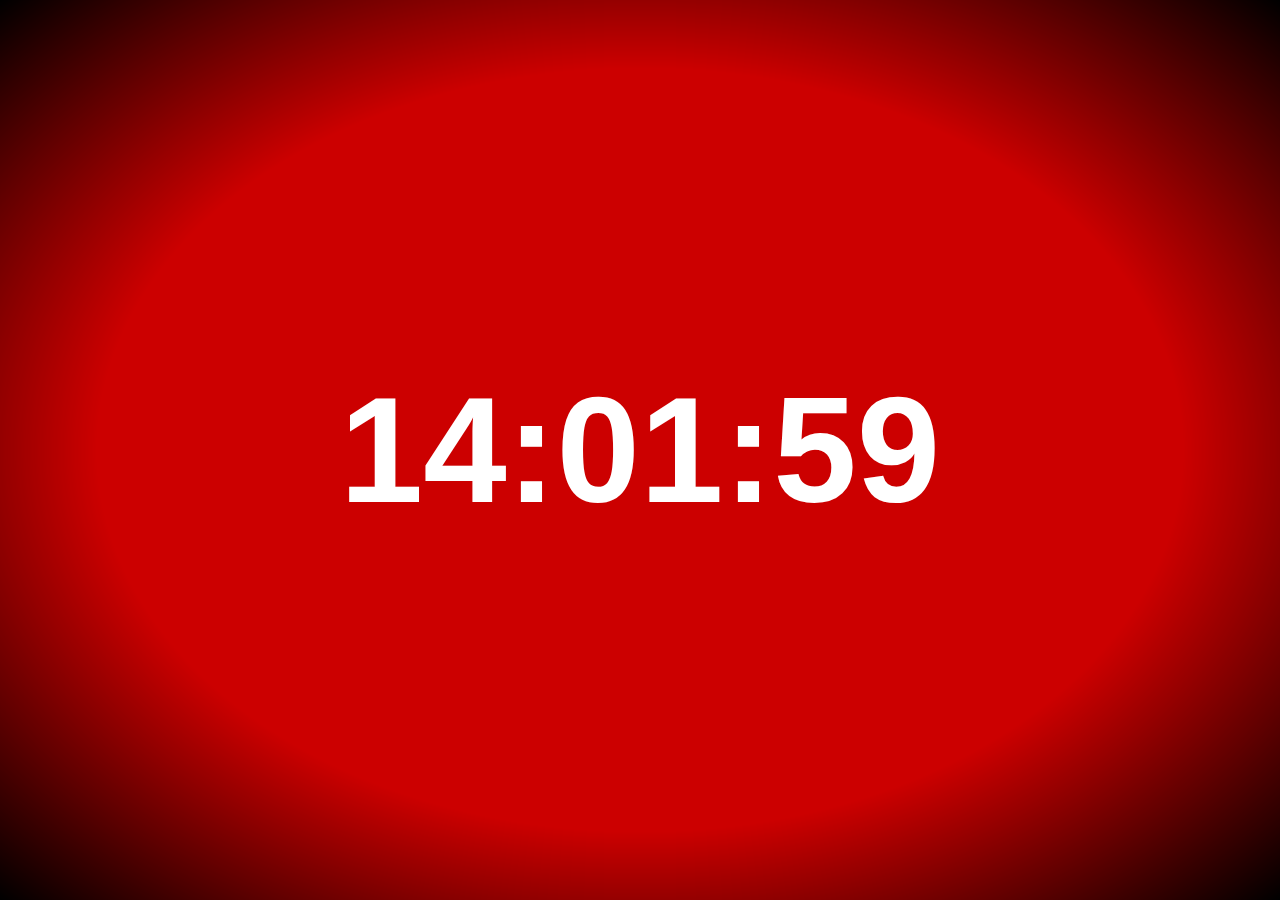
==== index.html @ 945767bd "First commit" ====
<!DOCTYPE html>
<html>
    <head>
        <title>HTML</title>
        <link rel="stylesheet" href="styles.css">
    </head>
    <body>
        <h1 id="clock" class="clock"></h1>
    
        <div class="area">
            <ul class="circles">
                <li></li>
                <li></li>
                <li></li>
                <li></li>
                <li></li>
                <li></li>
                <li></li>
                <li></li>
                <li></li>
                <li></li>
            </ul>
        </div>

        <div class="border"></div>

        <script src="script-1.js"></script>
    </body>
</html>
---- styles.css ----
*{
    margin: 0px;
    padding: 0px;
}

body{
    font-family: 'Roboto', sans-serif;
}

.clock {
    width: 100%;
    position: absolute;
    top: 50%;
    left: 50%;
    transform: translate(-50%, -50%);
    text-align: center;
    color: white;
    font-size: 150px;
}

.border {
    position: fixed;
    top: 0;
    left: 0;
    right: 0;
    bottom: 0;
    background: radial-gradient(ellipse at center, rgba(0, 0, 0, 0) 60%, rgba(0, 0, 0, 1));
}

.area{
    background: #cc0000;
    background: -webkit-linear-gradient(to left, #e21c1c, #ff2f2f);
    width: 100%;
    height:100vh;
}

.circles{
    position: absolute;
    top: 0;
    left: 0;
    width: 100%;
    height: 100%;
    overflow: hidden;
}

.circles li{
    position: absolute;
    display: block;
    list-style: none;
    width: 20px;
    height: 20px;
    background: rgba(255, 166, 166, 0.2);
    animation: animate 25s linear infinite;
    bottom: -150px;
}

.circles li:nth-child(1){
    left: 25%;
    width: 80px;
    height: 80px;
    animation-delay: 0s;
}

.circles li:nth-child(2){
    left: 10%;
    width: 20px;
    height: 20px;
    animation-delay: 2s;
    animation-duration: 12s;
}

.circles li:nth-child(3){
    left: 70%;
    width: 20px;
    height: 20px;
    animation-delay: 4s;
}

.circles li:nth-child(4){
    left: 40%;
    width: 60px;
    height: 60px;
    animation-delay: 0s;
    animation-duration: 18s;
}

.circles li:nth-child(5){
    left: 65%;
    width: 20px;
    height: 20px;
    animation-delay: 0s;
}

.circles li:nth-child(6){
    left: 75%;
    width: 110px;
    height: 110px;
    animation-delay: 3s;
}

.circles li:nth-child(7){
    left: 35%;
    width: 150px;
    height: 150px;
    animation-delay: 7s;
}

.circles li:nth-child(8){
    left: 50%;
    width: 25px;
    height: 25px;
    animation-delay: 15s;
    animation-duration: 45s;
}

.circles li:nth-child(9){
    left: 20%;
    width: 15px;
    height: 15px;
    animation-delay: 2s;
    animation-duration: 35s;
}

.circles li:nth-child(10){
    left: 85%;
    width: 150px;
    height: 150px;
    animation-delay: 0s;
    animation-duration: 11s;
}

@keyframes animate {
    0% {
        transform: translateY(0) rotate(0deg);
        opacity: 1;
        border-radius: 0;
    }

    100% {
        transform: translateY(-1000px) rotate(720deg);
        opacity: 0;
        border-radius: 50%;
    }
}
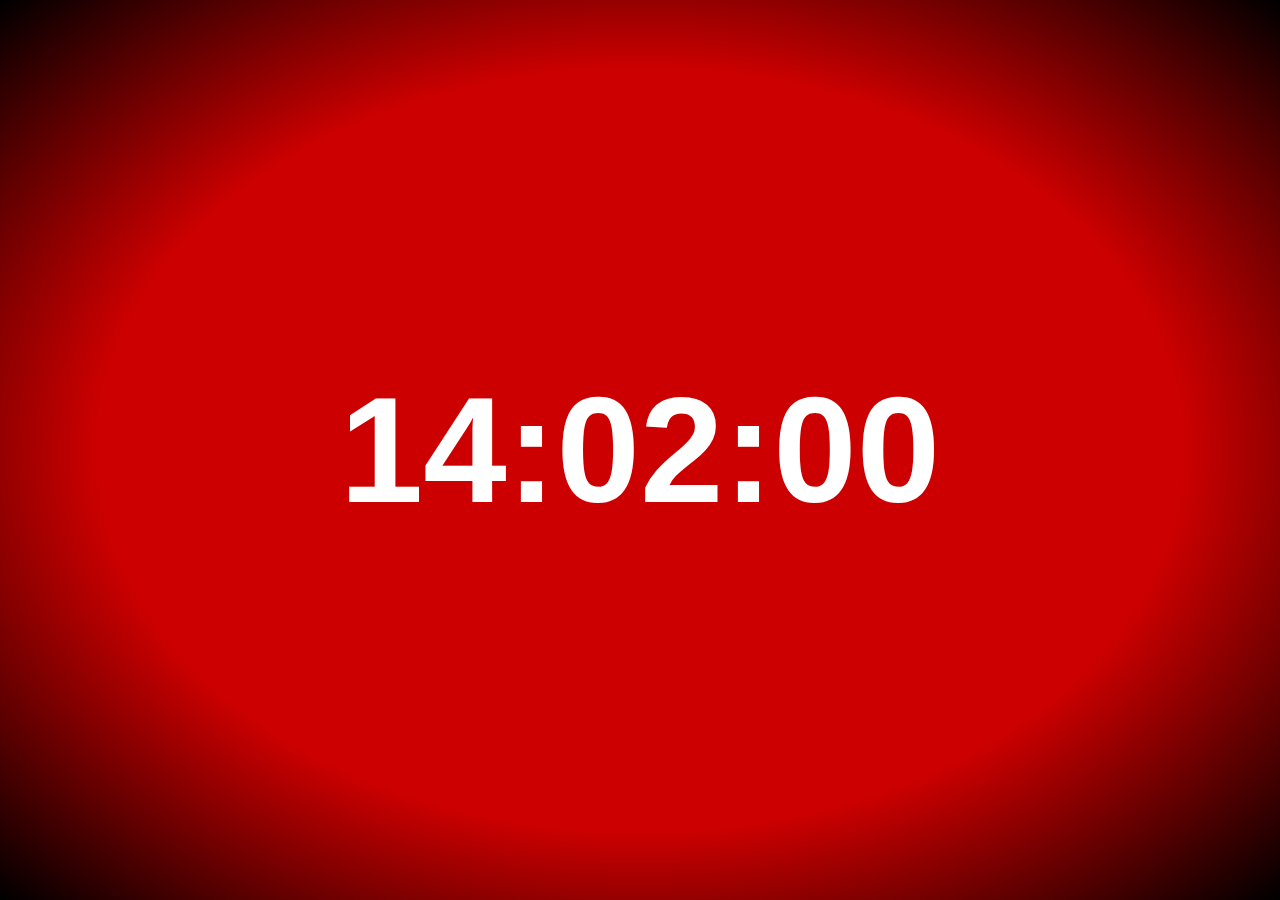
==== commit 52b47488: "Update index.html" ====
--- a/index.html
+++ b/index.html
@@ -1,7 +1,7 @@
 <!DOCTYPE html>
 <html>
     <head>
-        <title>HTML</title>
+        <title>Basic Clock</title>
         <link rel="stylesheet" href="styles.css">
     </head>
     <body>
@@ -26,4 +26,4 @@
 
         <script src="script-1.js"></script>
     </body>
-</html>+</html>
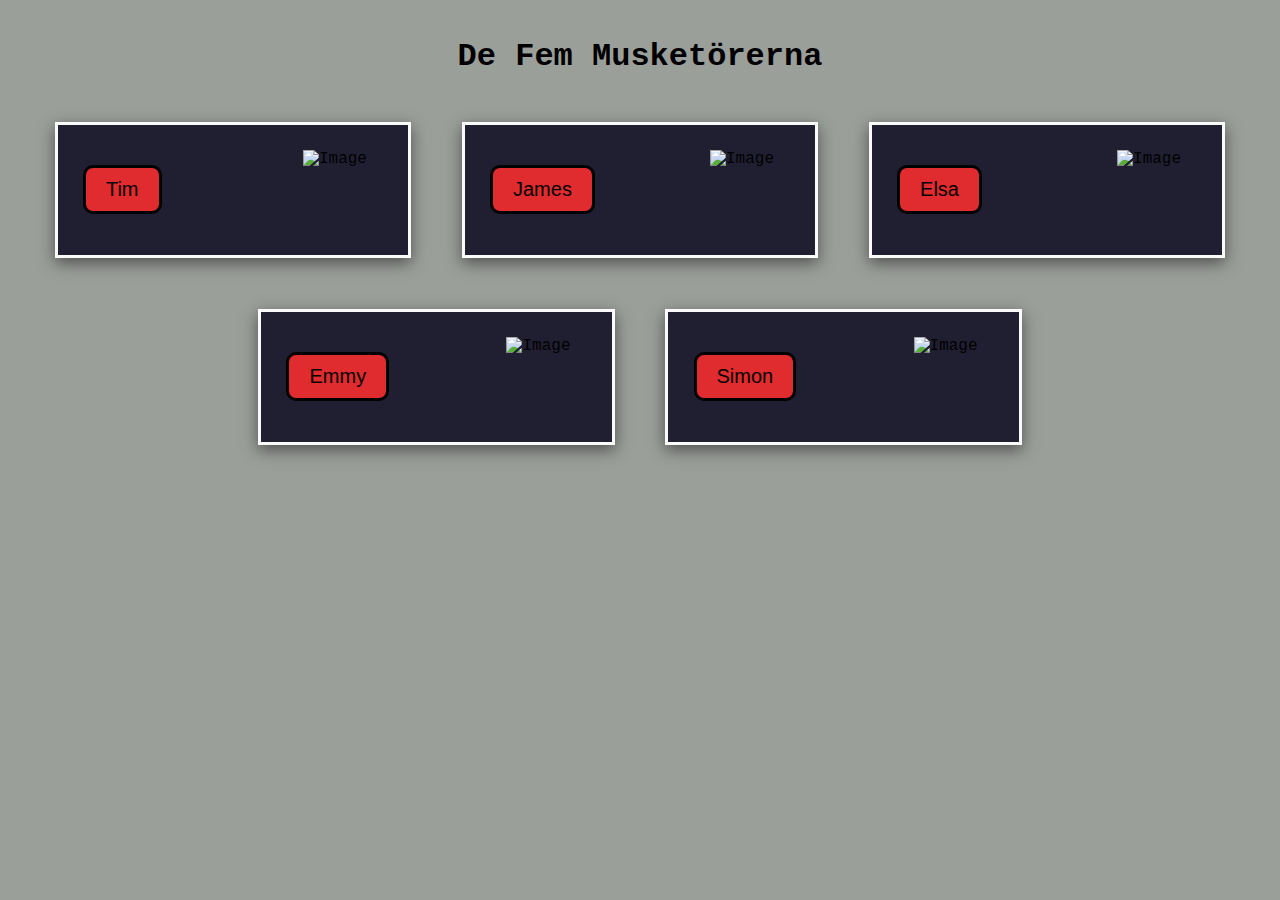
==== commit 9f2e74b6: "Add files via upload" ====
--- a/index.html
+++ b/index.html
@@ -1,29 +1,50 @@
-<!DOCTYPE html>
-<html>
-    <head>
-        <title>Basic Clock</title>
-        <link rel="stylesheet" href="styles.css">
-    </head>
-    <body>
-        <h1 id="clock" class="clock"></h1>
-    
-        <div class="area">
-            <ul class="circles">
-                <li></li>
-                <li></li>
-                <li></li>
-                <li></li>
-                <li></li>
-                <li></li>
-                <li></li>
-                <li></li>
-                <li></li>
-                <li></li>
-            </ul>
-        </div>
-
-        <div class="border"></div>
-
-        <script src="script-1.js"></script>
-    </body>
-</html>
+<!DOCTYPE html>
+<html>
+    <head>
+        <title>Profiler</title>
+        <link rel="stylesheet" href="styles.css">
+    </head>
+    <body>
+        <div>
+            <h1>De Fem Musketörerna</h1>
+        </div>
+
+        <div class="link-content">
+            <div class="gift-box">
+                <a href="https://www.example.com/" target="_blank">
+                    <button class="gifts">Tim</button>
+                </a>
+                <img src="assets/image-1.png" alt="Image" width="80px" height="80px">
+            </div>
+
+            <div class="gift-box">
+                <a href="https://www.example.com/" target="_blank">
+                    <button class="gifts">James</button>
+                </a>
+                <img src="assets/image-2.png" alt="Image" width="80px" height="80px">
+            </div>
+
+            <div class="gift-box">
+                <a href="https://www.example.com/" target="_blank">
+                    <button class="gifts">Elsa</button>
+                </a>
+                <img src="assets/image-3.png" alt="Image" width="80px" height="80px">
+            </div>
+
+            <div class="gift-box">
+                <a href="https://www.example.com/" target="_blank">
+                    <button class="gifts">Emmy</button>
+                </a>
+                <img src="assets/image-4.png" alt="Image" width="80px" height="80px">
+            </div>
+
+            <div class="gift-box">
+                <a href="https://www.example.com/" target="_blank">
+                    <button class="gifts">Simon</button>
+                </a>
+                <img src="assets/image-5.png" alt="Image" width="80px" height="80px">
+            </div>
+        </div>
+        <script src="script-1.js"></script>
+    </body>
+</html>--- a/styles.css
+++ b/styles.css
@@ -1,144 +1,57 @@
-*{
-    margin: 0px;
-    padding: 0px;
-}
-
-body{
-    font-family: 'Roboto', sans-serif;
-}
-
-.clock {
-    width: 100%;
-    position: absolute;
-    top: 50%;
-    left: 50%;
-    transform: translate(-50%, -50%);
-    text-align: center;
-    color: white;
-    font-size: 150px;
-}
-
-.border {
-    position: fixed;
-    top: 0;
-    left: 0;
-    right: 0;
-    bottom: 0;
-    background: radial-gradient(ellipse at center, rgba(0, 0, 0, 0) 60%, rgba(0, 0, 0, 1));
-}
-
-.area{
-    background: #cc0000;
-    background: -webkit-linear-gradient(to left, #e21c1c, #ff2f2f);
-    width: 100%;
-    height:100vh;
-}
-
-.circles{
-    position: absolute;
-    top: 0;
-    left: 0;
-    width: 100%;
-    height: 100%;
-    overflow: hidden;
-}
-
-.circles li{
-    position: absolute;
-    display: block;
-    list-style: none;
-    width: 20px;
-    height: 20px;
-    background: rgba(255, 166, 166, 0.2);
-    animation: animate 25s linear infinite;
-    bottom: -150px;
-}
-
-.circles li:nth-child(1){
-    left: 25%;
-    width: 80px;
-    height: 80px;
-    animation-delay: 0s;
-}
-
-.circles li:nth-child(2){
-    left: 10%;
-    width: 20px;
-    height: 20px;
-    animation-delay: 2s;
-    animation-duration: 12s;
-}
-
-.circles li:nth-child(3){
-    left: 70%;
-    width: 20px;
-    height: 20px;
-    animation-delay: 4s;
-}
-
-.circles li:nth-child(4){
-    left: 40%;
-    width: 60px;
-    height: 60px;
-    animation-delay: 0s;
-    animation-duration: 18s;
-}
-
-.circles li:nth-child(5){
-    left: 65%;
-    width: 20px;
-    height: 20px;
-    animation-delay: 0s;
-}
-
-.circles li:nth-child(6){
-    left: 75%;
-    width: 110px;
-    height: 110px;
-    animation-delay: 3s;
-}
-
-.circles li:nth-child(7){
-    left: 35%;
-    width: 150px;
-    height: 150px;
-    animation-delay: 7s;
-}
-
-.circles li:nth-child(8){
-    left: 50%;
-    width: 25px;
-    height: 25px;
-    animation-delay: 15s;
-    animation-duration: 45s;
-}
-
-.circles li:nth-child(9){
-    left: 20%;
-    width: 15px;
-    height: 15px;
-    animation-delay: 2s;
-    animation-duration: 35s;
-}
-
-.circles li:nth-child(10){
-    left: 85%;
-    width: 150px;
-    height: 150px;
-    animation-delay: 0s;
-    animation-duration: 11s;
-}
-
-@keyframes animate {
-    0% {
-        transform: translateY(0) rotate(0deg);
-        opacity: 1;
-        border-radius: 0;
-    }
-
-    100% {
-        transform: translateY(-1000px) rotate(720deg);
-        opacity: 0;
-        border-radius: 50%;
-    }
+body {
+    background-color: #9b9f9a;
+    font-family: 'Courier New', Courier, monospace;
+}
+
+img {
+    float: right;
+}
+
+a {
+    text-decoration: none;
+}
+
+h1 {
+    margin-top: 3%;
+    text-align: center;
+}
+
+.link-content {
+    width: 100%;
+    display: flex;
+    justify-content: center;
+    flex-wrap: wrap;
+}
+
+.gift-box {
+    display: flex;
+    justify-content: space-between;
+    align-items: center;
+    width: 300px;
+    background-color: #201f32;
+    border: 3px solid #fbfafa;
+    padding: 2%;
+    margin: 2%;
+    box-shadow: rgba(0, 0, 0, 0.50) 0px 5px 15px;
+}
+
+.gifts {
+    display: flex;
+    flex-direction: column;
+    align-items: center;
+    background-color: #e02b2f;
+    color: black;
+    border-style: solid;
+    border-color: black;
+    border-radius: 10px;
+    border-width: 3px;
+    padding: 10px 20px;
+    font-size: 20px;
+    margin: 0;
+}
+
+.gifts:hover {
+    border-color: #fbfafa;
+    color: #fbfafa;
+    cursor: pointer;
 }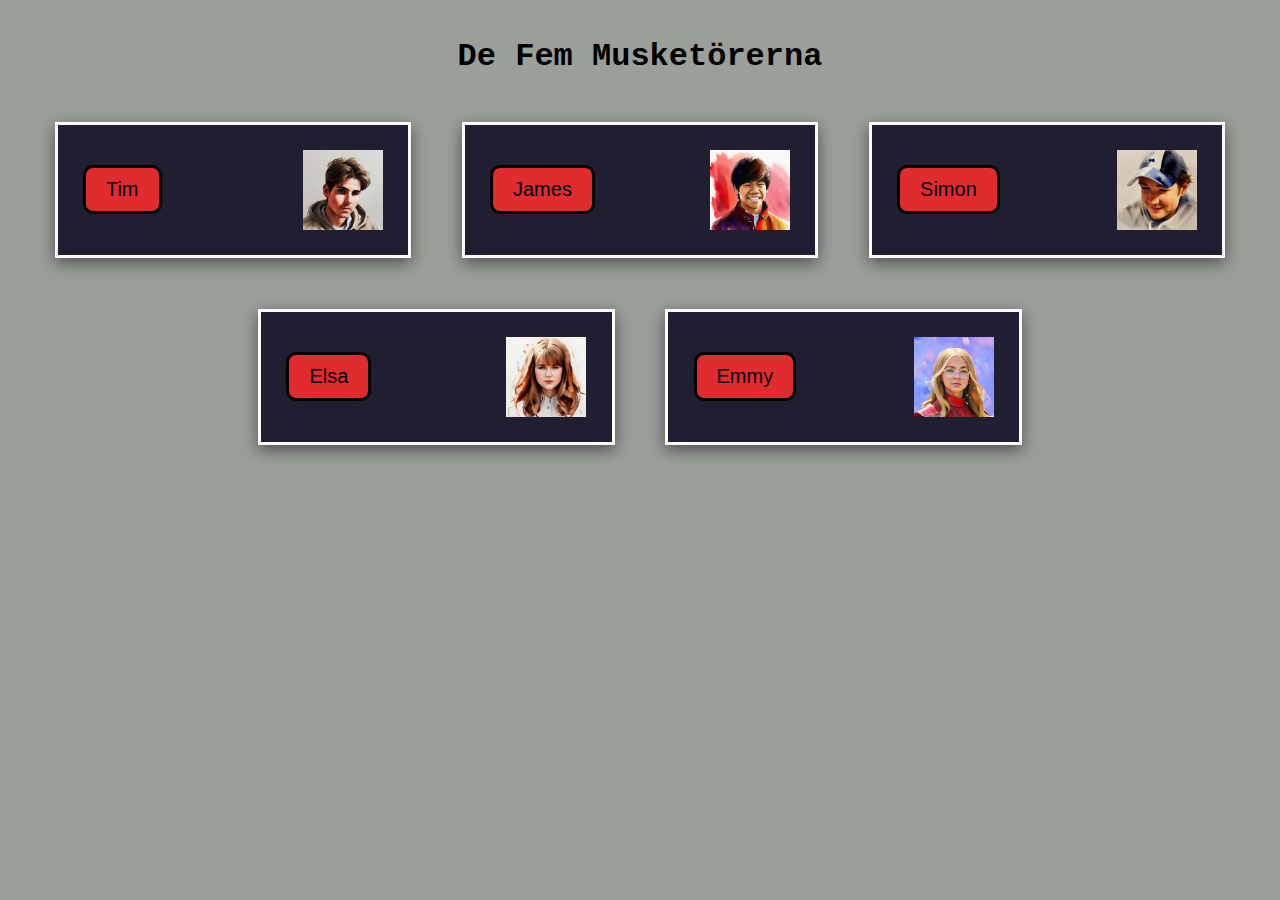
==== commit 1b0d22a5: "Update index.html" ====
--- a/index.html
+++ b/index.html
@@ -11,40 +11,40 @@
 
         <div class="link-content">
             <div class="gift-box">
-                <a href="https://www.example.com/" target="_blank">
+                <a href="https://www.youtube.com/watch?v=dQw4w9WgXcQ" target="_blank">
                     <button class="gifts">Tim</button>
                 </a>
                 <img src="assets/image-1.png" alt="Image" width="80px" height="80px">
             </div>
 
             <div class="gift-box">
-                <a href="https://www.example.com/" target="_blank">
+                <a href="https://www.youtube.com/watch?v=dQw4w9WgXcQ" target="_blank">
                     <button class="gifts">James</button>
                 </a>
                 <img src="assets/image-2.png" alt="Image" width="80px" height="80px">
             </div>
 
             <div class="gift-box">
-                <a href="https://www.example.com/" target="_blank">
-                    <button class="gifts">Elsa</button>
+                <a href="https://www.youtube.com/watch?v=dQw4w9WgXcQ" target="_blank">
+                    <button class="gifts">Simon</button>
                 </a>
                 <img src="assets/image-3.png" alt="Image" width="80px" height="80px">
             </div>
 
             <div class="gift-box">
-                <a href="https://www.example.com/" target="_blank">
-                    <button class="gifts">Emmy</button>
+                <a href="https://www.youtube.com/watch?v=dQw4w9WgXcQ" target="_blank">
+                    <button class="gifts">Elsa</button>
                 </a>
                 <img src="assets/image-4.png" alt="Image" width="80px" height="80px">
             </div>
 
             <div class="gift-box">
-                <a href="https://www.example.com/" target="_blank">
-                    <button class="gifts">Simon</button>
+                <a href="https://www.youtube.com/watch?v=dQw4w9WgXcQ" target="_blank">
+                    <button class="gifts">Emmy</button>
                 </a>
                 <img src="assets/image-5.png" alt="Image" width="80px" height="80px">
             </div>
         </div>
         <script src="script-1.js"></script>
     </body>
-</html>+</html>
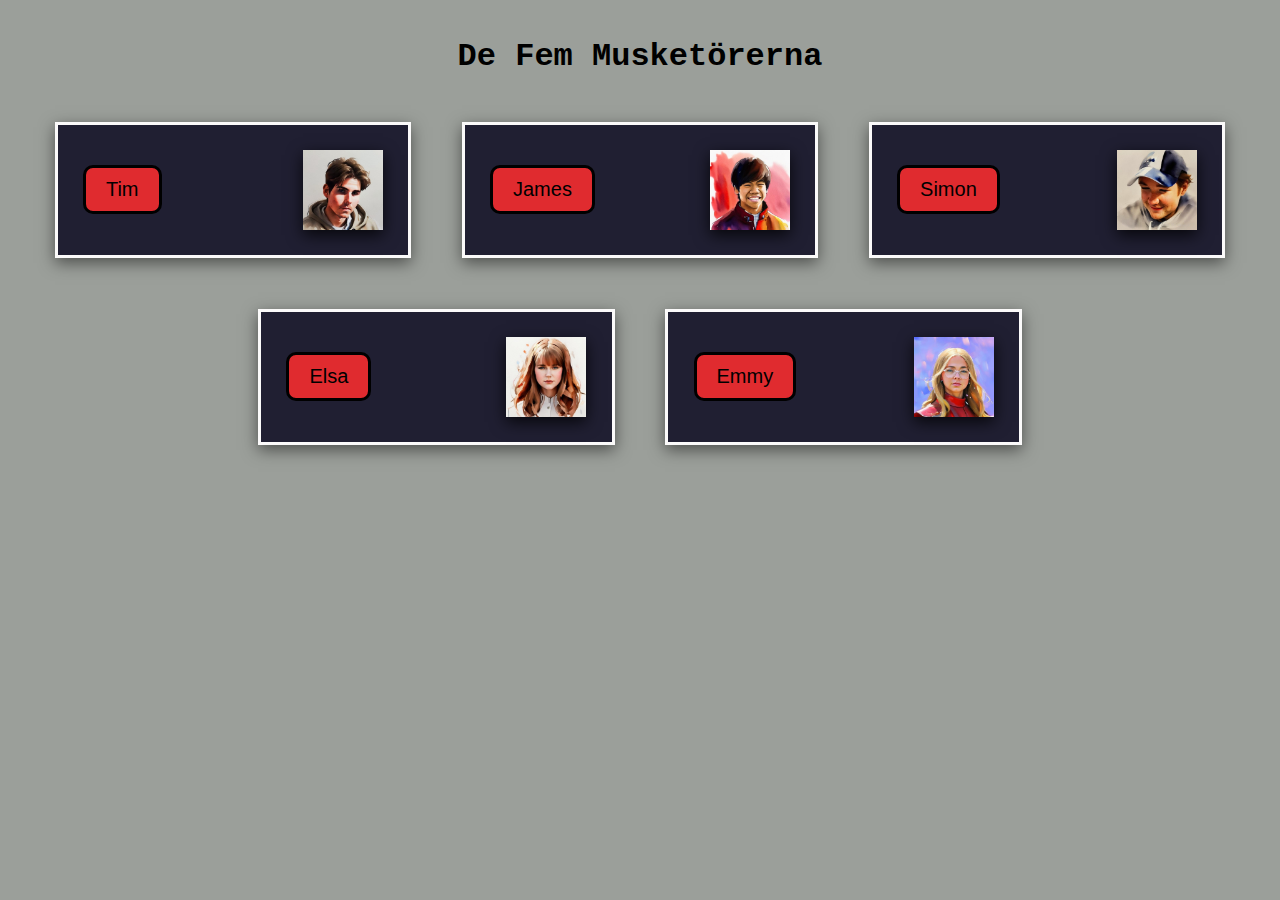
==== commit e1918f84: "Update index.html" ====
--- a/index.html
+++ b/index.html
@@ -1,7 +1,8 @@
 <!DOCTYPE html>
 <html>
     <head>
-        <title>Profiler</title>
+        <title>D5M</title>
+        <link rel="icon" href="assets/icon.png" type="image/icon type">
         <link rel="stylesheet" href="styles.css">
     </head>
     <body>
--- a/styles.css
+++ b/styles.css
@@ -5,6 +5,7 @@
 
 img {
     float: right;
+    box-shadow: rgba(0, 0, 0, 0.80) 0px 5px 15px;
 }
 
 a {
@@ -54,4 +55,4 @@
     border-color: #fbfafa;
     color: #fbfafa;
     cursor: pointer;
-}+}
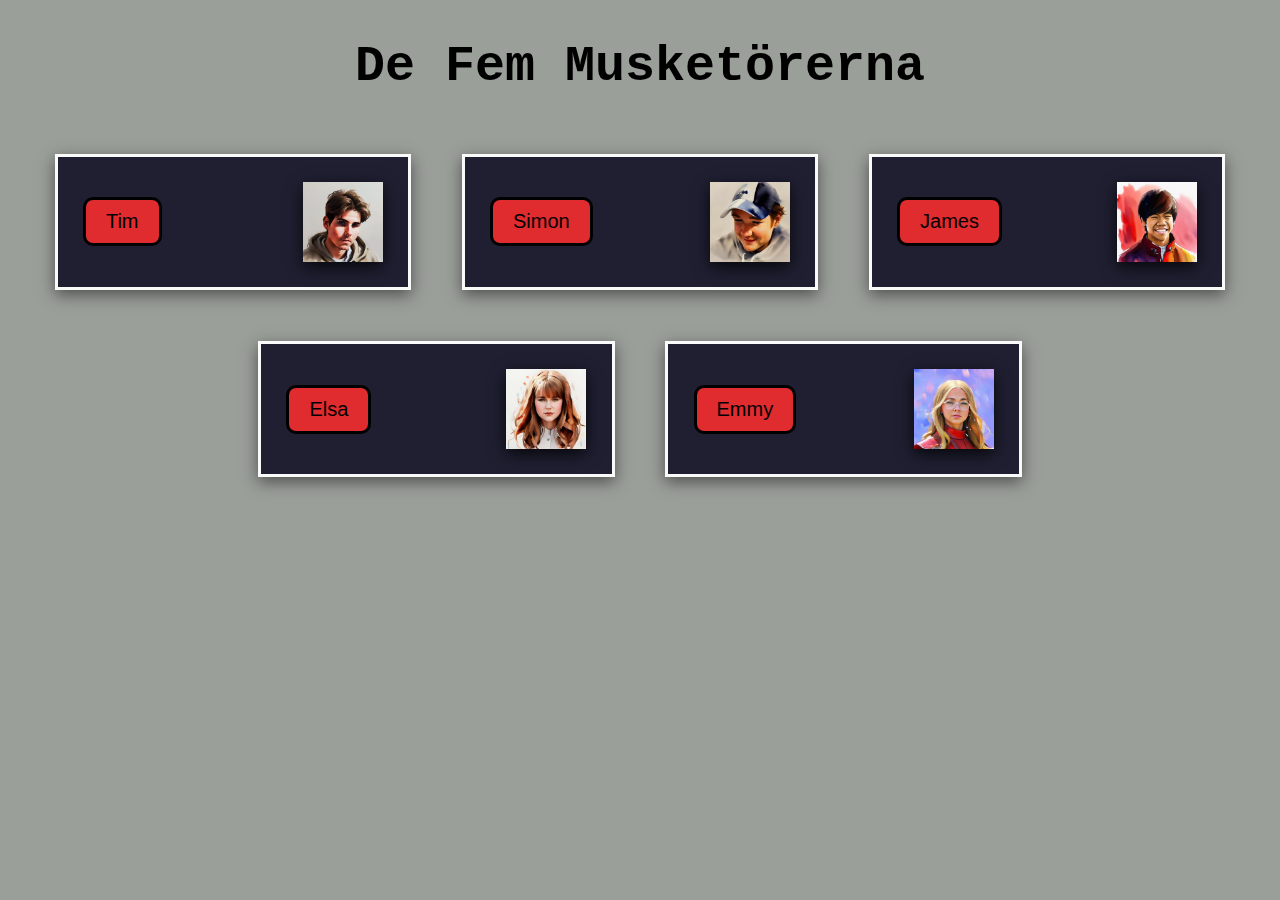
==== commit 9024860b: "Add files via upload" ====
--- a/index.html
+++ b/index.html
@@ -6,46 +6,61 @@
         <link rel="stylesheet" href="styles.css">
     </head>
     <body>
-        <div>
-            <h1>De Fem Musketörerna</h1>
-        </div>
+        <h1>De Fem Musketörerna</h1>
 
         <div class="link-content">
-            <div class="gift-box">
-                <a href="https://www.youtube.com/watch?v=dQw4w9WgXcQ" target="_blank">
-                    <button class="gifts">Tim</button>
-                </a>
+            <div class="name-box">
+                <button class="name-links" onclick="timHTML()">Tim</button>
                 <img src="assets/image-1.png" alt="Image" width="80px" height="80px">
             </div>
 
-            <div class="gift-box">
-                <a href="https://www.youtube.com/watch?v=dQw4w9WgXcQ" target="_blank">
-                    <button class="gifts">James</button>
-                </a>
+            <div class="name-box">
+                <button class="name-links" onclick="simonHTML()">Simon</button>
                 <img src="assets/image-2.png" alt="Image" width="80px" height="80px">
             </div>
 
-            <div class="gift-box">
-                <a href="https://www.youtube.com/watch?v=dQw4w9WgXcQ" target="_blank">
-                    <button class="gifts">Simon</button>
-                </a>
+            <div class="name-box">
+                <button class="name-links" onclick="jamesHTML()">James</button>
                 <img src="assets/image-3.png" alt="Image" width="80px" height="80px">
             </div>
 
-            <div class="gift-box">
-                <a href="https://www.youtube.com/watch?v=dQw4w9WgXcQ" target="_blank">
-                    <button class="gifts">Elsa</button>
-                </a>
+            <div class="name-box">
+                <button class="name-links" onclick="elsaHTML()">Elsa</button>
                 <img src="assets/image-4.png" alt="Image" width="80px" height="80px">
             </div>
 
-            <div class="gift-box">
-                <a href="https://www.youtube.com/watch?v=dQw4w9WgXcQ" target="_blank">
-                    <button class="gifts">Emmy</button>
-                </a>
+            <div class="name-box">
+                <button class="name-links" onclick="emmyHTML()">Emmy</button>
                 <img src="assets/image-5.png" alt="Image" width="80px" height="80px">
             </div>
         </div>
-        <script src="script-1.js"></script>
+
+        <script>
+            function timHTML() {
+                window.location.href = "tim.html"
+                history.pushState({}, "", "/tim");
+            }
+
+            function simonHTML() {
+                window.location.href = "simon.html"
+                history.pushState({}, "", "/simon");
+            }
+
+            function jamesHTML() {
+                window.location.href = "james.html"
+                history.pushState({}, "", "/james");
+            }
+
+            function elsaHTML() {
+                window.location.href = "elsa.html"
+                history.pushState({}, "", "/elsa");
+            }
+
+            function emmyHTML() {
+                window.location.href = "emmy.html"
+                history.pushState({}, "", "/emmy");
+            }
+        </script>
+
     </body>
-</html>
+</html>--- a/styles.css
+++ b/styles.css
@@ -8,13 +8,10 @@
     box-shadow: rgba(0, 0, 0, 0.80) 0px 5px 15px;
 }
 
-a {
-    text-decoration: none;
-}
-
 h1 {
     margin-top: 3%;
     text-align: center;
+    font-size: 50px;
 }
 
 .link-content {
@@ -24,7 +21,7 @@
     flex-wrap: wrap;
 }
 
-.gift-box {
+.name-box {
     display: flex;
     justify-content: space-between;
     align-items: center;
@@ -36,7 +33,7 @@
     box-shadow: rgba(0, 0, 0, 0.50) 0px 5px 15px;
 }
 
-.gifts {
+.name-links {
     display: flex;
     flex-direction: column;
     align-items: center;
@@ -51,8 +48,123 @@
     margin: 0;
 }
 
-.gifts:hover {
+.name-links:hover {
     border-color: #fbfafa;
     color: #fbfafa;
     cursor: pointer;
 }
+
+.back-button {
+    background-color: #e02b2f;
+    color: black;
+    border-style: solid;
+    border-color: black;
+    border-radius: 10px;
+    border-width: 3px;
+    padding: 10px 20px;
+    font-size: 20px;
+    top: 20px;
+    left: 20px;
+    float: left;
+    position: absolute;
+}
+
+.back-button:hover {
+    border-color: #fbfafa;
+    color: #fbfafa;
+    cursor: pointer;
+}
+
+.text-persons {
+    font-size: 25px;
+    color: #fbfafa;
+}
+
+.paragraph-box {
+    display: flex;
+    justify-content: space-between;
+    align-items: center;
+    width: 800px;
+    background-color: #201f32;
+    border: 3px solid #fbfafa;
+    padding: 0 2%;
+    margin: 2%;
+    box-shadow: rgba(0, 0, 0, 0.50) 0px 5px 15px;
+}
+
+.name-title {
+    font-size: 60px;
+    margin-top: 3%;
+    margin-bottom: 1%;
+    text-align: center;
+}
+
+@media screen and (max-width: 1000px) {
+    h1 {
+        margin-top: 5%;
+        margin-bottom: 2%;
+        font-size: 100px;
+    }
+
+    img {
+        height: 160px;
+        width: 160px;
+    }
+
+    .name-box {
+        width: 600px;
+        background-color: #201f32;
+        border: 6px solid #fbfafa;
+        padding-left: 4%;
+        padding-top: 2%;
+        padding-bottom: 2%;
+        margin: 4%;
+        box-shadow: rgba(0, 0, 0, 0.50) 0px 5px 15px;
+    }
+
+    .name-links {
+        border-radius: 20px;
+        border-width: 6px;
+        padding: 20px 40px;
+        font-size: 40px;
+    }
+
+    .back-button {
+        background-color: #e02b2f;
+        color: black;
+        border-style: solid;
+        border-color: black;
+        border-radius: 10px;
+        border-width: 6px;
+        padding: 20px 40px;
+        font-size: 50px;
+        top: 40px;
+        left: 40px;
+        float: left;
+        position: absolute;
+    }
+    
+    .text-persons {
+        font-size: 50px;
+        color: #fbfafa;
+    }
+    
+    .paragraph-box {
+        display: flex;
+        justify-content: space-between;
+        align-items: center;
+        width: 600px;
+        background-color: #201f32;
+        border: 6px solid #fbfafa;
+        padding: 0 4%;
+        margin: 4%;
+        box-shadow: rgba(0, 0, 0, 0.50) 0px 5px 15px;
+    }
+    
+    .name-title {
+        font-size: 120px;
+        margin-top: 6%;
+        margin-bottom: 2%;
+        text-align: center;
+    }
+}